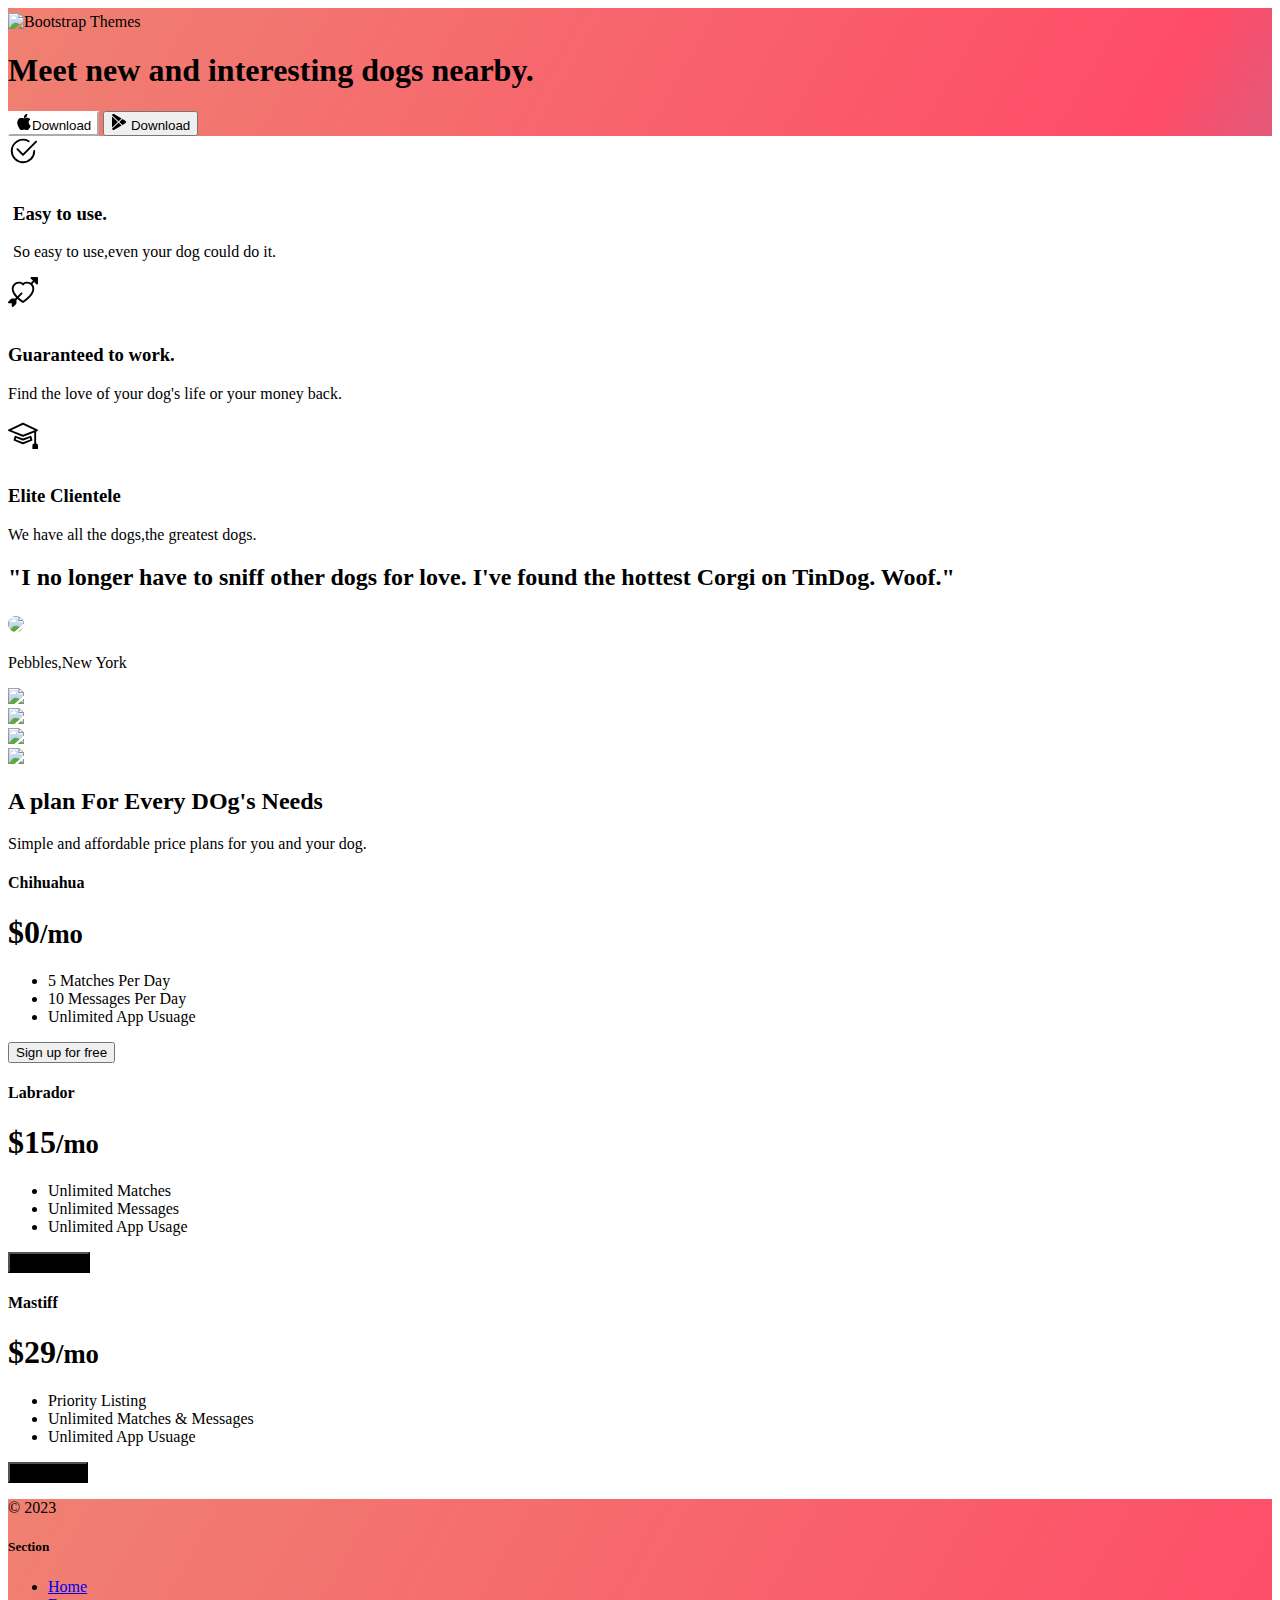
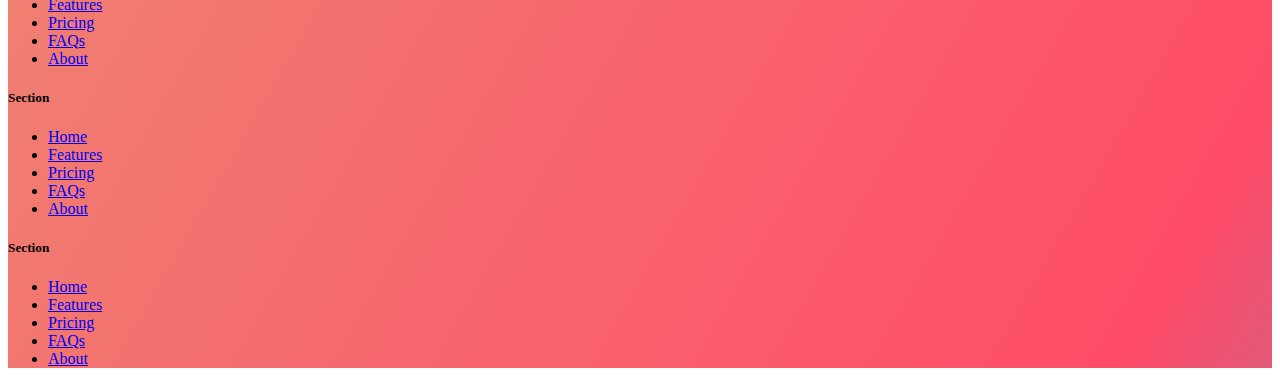
==== index.html @ e3c161c0 "Rename tindog.html to index.html" ====
<!DOCTYPE html>
<html lang="en">

<head>
  <meta charset="UTF-8">
  <meta name="viewport" content="width=device-width, initial-scale=1.0">
  <title>TinDog</title>

  <link href="https://cdn.jsdelivr.net/npm/bootstrap@5.3.2/dist/css/bootstrap.min.css" rel="stylesheet" integrity="sha384-T3c6CoIi6uLrA9TneNEoa7RxnatzjcDSCmG1MXxSR1GAsXEV/Dwwykc2MPK8M2HN" crossorigin="anonymous">

  <style>
    .gradient-background {
    background: linear-gradient(300deg, #00bfff, #ff4c68, #ef8172);
    background-size: 180% 180%;
    animation: gradient-animation 18s ease infinite;
}

  

#dog{
    margin-top: 5px;
    margin-bottom: 2px;
    height: 100px ;
    border-radius: 50%;
}
#hehe{
    margin: 5px;
}
#new{
    padding-top: 5px;
    padding-bottom: 0px;
}
  
@keyframes gradient-animation {
    0% {
      background-position: 0% 50%;
    }
    50% {
      background-position: 100% 50%;
    }
    100% {
      background-position: 0% 50%;
    }
    
}

.icon-square {
    width: 3rem;
    height: 3rem;
    border-radius: 0.75rem;
}
#hello{
    background-color: white;
    color:black;
    border-color: white;
}
  
.profile-img {
    border-radius: 50%;
    height: 100px;
}
  </style>
</head>

<body>

  <section id="title" class="gradient-background">
    <div class="container col-xxl-8 px-4 pt-5">
      <div class="row flex-lg-row-reverse align-items-center g-5 pt-5">
        <div class="col-10 col-sm-8 col-lg-6">
          <img src="iphone.png" class="d-block mx-lg-auto img-fluid" id="new" alt="Bootstrap Themes" height="200">
        </div>
        <div class="col-lg-6">
          <h1 class="display-5 fw-bold text-body-emphasis lh-1 mb-3">Meet new and interesting dogs nearby.</h1>
         
          <div class="d-grid gap-2 d-md-flex justify-content-md-start">
            <button type="button" class="btn btn-light btn-lg px-4 me-md-2" id="hello"><svg xmlns="http://www.w3.org/2000/svg" width="16" height="16" fill="currentColor"
              class="bi bi-apple mb-1" viewBox="0 0 16 16">
<path
                d="M11.182.008C11.148-.03 9.923.023 8.857 1.18c-1.066 1.156-.902 2.482-.878 2.516.024.034 1.52.087 2.475-1.258.955-1.345.762-2.391.728-2.43Zm3.314 11.733c-.048-.096-2.325-1.234-2.113-3.422.212-2.189 1.675-2.789 1.698-2.854.023-.065-.597-.79-1.254-1.157a3.692 3.692 0 0 0-1.563-.434c-.108-.003-.483-.095-1.254.116-.508.139-1.653.589-1.968.607-.316.018-1.256-.522-2.267-.665-.647-.125-1.333.131-1.824.328-.49.196-1.422.754-2.074 2.237-.652 1.482-.311 3.83-.067 4.56.244.729.625 1.924 1.273 2.796.576.984 1.34 1.667 1.659 1.899.319.232 1.219.386 1.843.067.502-.308 1.408-.485 1.766-.472.357.013 1.061.154 1.782.539.571.197 1.111.115 1.652-.105.541-.221 1.324-1.059 2.238-2.758.347-.79.505-1.217.473-1.282Z" />
<path
                d="M11.182.008C11.148-.03 9.923.023 8.857 1.18c-1.066 1.156-.902 2.482-.878 2.516.024.034 1.52.087 2.475-1.258.955-1.345.762-2.391.728-2.43Zm3.314 11.733c-.048-.096-2.325-1.234-2.113-3.422.212-2.189 1.675-2.789 1.698-2.854.023-.065-.597-.79-1.254-1.157a3.692 3.692 0 0 0-1.563-.434c-.108-.003-.483-.095-1.254.116-.508.139-1.653.589-1.968.607-.316.018-1.256-.522-2.267-.665-.647-.125-1.333.131-1.824.328-.49.196-1.422.754-2.074 2.237-.652 1.482-.311 3.83-.067 4.56.244.729.625 1.924 1.273 2.796.576.984 1.34 1.667 1.659 1.899.319.232 1.219.386 1.843.067.502-.308 1.408-.485 1.766-.472.357.013 1.061.154 1.782.539.571.197 1.111.115 1.652-.105.541-.221 1.324-1.059 2.238-2.758.347-.79.505-1.217.473-1.282Z" />
</svg>Download</button>
            <button type="button" class="btn btn-outline-light btn-lg px-4"><svg xmlns="http://www.w3.org/2000/svg" width="16" height="16" fill="currentColor"
              class="bi bi-google-play mb-1" viewBox="0 0 16 16">
<path
                d="M14.222 9.374c1.037-.61 1.037-2.137 0-2.748L11.528 5.04 8.32 8l3.207 2.96 2.694-1.586Zm-3.595 2.116L7.583 8.68 1.03 14.73c.201 1.029 1.36 1.61 2.303 1.055l7.294-4.295ZM1 13.396V2.603L6.846 8 1 13.396ZM1.03 1.27l6.553 6.05 3.044-2.81L3.333.215C2.39-.341 1.231.24 1.03 1.27Z" />
</svg>
Download</button>
          </div>
        </div>
      </div>
    </div>

  </section>
  <!-- Features -->
  <section id="features">
    <div class="container px-4 py-5" id="hanging-icons">
     
      <div class="row g-4 py-5 row-cols-1 row-cols-lg-3">
        <div class="col d-flex align-items-start">
          <div class="icon-square text-body-emphasis bg-body-secondary d-inline-flex align-items-center justify-content-center fs-4 flex-shrink-0 me-3">
            <svg xmlns="http://www.w3.org/2000/svg" height="30" fill="currentColor" class="bi bi-check2-circle"
              viewBox="0 0 16 16">
<path
                d="M2.5 8a5.5 5.5 0 0 1 8.25-4.764.5.5 0 0 0 .5-.866A6.5 6.5 0 1 0 14.5 8a.5.5 0 0 0-1 0 5.5 5.5 0 1 1-11 0z" />
<path
                d="M15.354 3.354a.5.5 0 0 0-.708-.708L8 9.293 5.354 6.646a.5.5 0 1 0-.708.708l3 3a.5.5 0 0 0 .708 0l7-7z" />
</svg>
          </div>
          <div id="hehe">
            <h3 class="fs-2 text-body-emphasis">Easy to use.</h3>
            <p>So easy to use,even your dog could do it.</p>
            
          </div>
        </div>
        <div class="col d-flex align-items-start">
          <div class="icon-square text-body-emphasis bg-body-secondary d-inline-flex align-items-center justify-content-center fs-4 flex-shrink-0 me-3">
            <svg xmlns="http://www.w3.org/2000/svg" height="30" fill="currentColor" class="bi bi-arrow-through-heart"
              viewBox="0 0 16 16">
<path fill-rule="evenodd"
                d="M2.854 15.854A.5.5 0 0 1 2 15.5V14H.5a.5.5 0 0 1-.354-.854l1.5-1.5A.5.5 0 0 1 2 11.5h1.793l.53-.53c-.771-.802-1.328-1.58-1.704-2.32-.798-1.575-.775-2.996-.213-4.092C3.426 2.565 6.18 1.809 8 3.233c1.25-.98 2.944-.928 4.212-.152L13.292 2 12.147.854A.5.5 0 0 1 12.5 0h3a.5.5 0 0 1 .5.5v3a.5.5 0 0 1-.854.354L14 2.707l-1.006 1.006c.236.248.44.531.6.845.562 1.096.585 2.517-.213 4.092-.793 1.563-2.395 3.288-5.105 5.08L8 13.912l-.276-.182a21.86 21.86 0 0 1-2.685-2.062l-.539.54V14a.5.5 0 0 1-.146.354l-1.5 1.5Zm2.893-4.894A20.419 20.419 0 0 0 8 12.71c2.456-1.666 3.827-3.207 4.489-4.512.679-1.34.607-2.42.215-3.185-.817-1.595-3.087-2.054-4.346-.761L8 4.62l-.358-.368c-1.259-1.293-3.53-.834-4.346.761-.392.766-.464 1.845.215 3.185.323.636.815 1.33 1.519 2.065l1.866-1.867a.5.5 0 1 1 .708.708L5.747 10.96Z" />
</svg>

          </div>
          <div>
            <h3 class="fs-2 text-body-emphasis">Guaranteed to work.</h3>
            <p>Find the love of your dog's life or  your money back.</p>
            
          </div>
        </div>
        <div class="col d-flex align-items-start">
          <div class="icon-square text-body-emphasis bg-body-secondary d-inline-flex align-items-center justify-content-center fs-4 flex-shrink-0 me-3">
            <svg xmlns="http://www.w3.org/2000/svg" height="30" fill="currentColor" class="bi bi-mortarboard" viewBox="0 0 16 16">
              <path d="M8.211 2.047a.5.5 0 0 0-.422 0l-7.5 3.5a.5.5 0 0 0 .025.917l7.5 3a.5.5 0 0 0 .372 0L14 7.14V13a1 1 0 0 0-1 1v2h3v-2a1 1 0 0 0-1-1V6.739l.686-.275a.5.5 0 0 0 .025-.917l-7.5-3.5ZM8 8.46 1.758 5.965 8 3.052l6.242 2.913L8 8.46Z"/>
              <path d="M4.176 9.032a.5.5 0 0 0-.656.327l-.5 1.7a.5.5 0 0 0 .294.605l4.5 1.8a.5.5 0 0 0 .372 0l4.5-1.8a.5.5 0 0 0 .294-.605l-.5-1.7a.5.5 0 0 0-.656-.327L8 10.466 4.176 9.032Zm-.068 1.873.22-.748 3.496 1.311a.5.5 0 0 0 .352 0l3.496-1.311.22.748L8 12.46l-3.892-1.556Z"/>
              </svg>
              
          </div>
          <div>
            <h3 class="fs-2 text-body-emphasis">Elite Clientele</h3>
            <p>We have all the dogs,the greatest dogs.</p>
            
          </div>
        </div>
      </div>
    </div>
    
  </section>
  <!-- Testimonial -->
  <section id="testimonial">
    <div class="my-5">
      <div class="p-5 text-center bg-body-tertiary">
        <div class="container py-5">

          <h2 class="text-body-emphasis">"I no longer have to sniff other dogs for love. I've found the hottest Corgi on TinDog. Woof."</h2>
          <img class="profile-img mt-5" src="dog-img.jpg"  id="dog">
          <p class="col-lg-8 mx-auto lead mt-2">
            Pebbles,New York</p>
        </div>
        <div class="container">
          <div class="row">
            <div class="col-lg-3 col-sm-12">
              <img src="mashable.png" height="30px">
            </div>
            <div class="col-lg-3 col-sm-12">
              <img src="techcrunch.png"  height="30px" >
            </div>
            <div class="col-lg-3 col-sm-12">
              <img src="bizinsider.png"  height="30px">
            </div>
            <div class="col-lg-3 col-sm-12">
              <img src="tnw.png"  height="30px">
            </div>

          </div>
        
        </div>
      </div>
    </div>

  </section>
  <!-- Pricing -->
  <section id="pricing">
    <div class="container py-3">
      <header>
        <div class="pricing-header p-3 pb-md-4 mx-auto text-center">
          <h2 class="display-4 fw-normal text-body-emphasis">A plan For Every DOg's Needs</h2>
          <p class="fs-5 text-body-secondary"> Simple and affordable price plans for you and your dog.</p>
        </div>
      </header>
    
      <main>
        <div class="row row-cols-1 row-cols-md-3 mb-3 text-center">
          <div class="col">
            <div class="card mb-4 rounded-3 shadow-sm">
              <div class="card-header py-3">
                <h4 class="my-0 fw-normal">Chihuahua</h4>
              </div>
              <div class="card-body">
                <h1 class="card-title pricing-card-title">$0<small class="text-body-secondary fw-light">/mo</small></h1>
                <ul class="list-unstyled mt-3 mb-4">
                  <li>5 Matches Per Day</li>
                  <li>10 Messages Per Day</li>
                  <li>Unlimited App Usuage</li>
                 
                </ul>
                <button type="button" class="w-100 btn btn-lg btn-outline-dark">Sign up for free</button>
              </div>
            </div>
          </div>
          <div class="col">
            <div class="card mb-4 rounded-3 shadow-sm">
              <div class="card-header py-3">
                <h4 class="my-0 fw-normal">Labrador</h4>
              </div>
              <div class="card-body">
                <h1 class="card-title pricing-card-title">$15<small class="text-body-secondary fw-light">/mo</small></h1>
                <ul class="list-unstyled mt-3 mb-4">
                  <li>Unlimited Matches</li>
                  <li>Unlimited Messages</li>
                  <li>Unlimited App Usage</li>
                  
                </ul>
                <button type="button" class="w-100 btn btn-lg btn-dark" style="background-color: black;">Get started</button>
              </div>
            </div>
          </div>
          <div class="col">
            <div class="card mb-4 rounded-3 shadow-sm border-dark">
              <div  class="card-header py-3 text-bg-dark border-dark" >
                <h4 class="my-0 fw-normal" >Mastiff</h4>
              </div>
              <div class="card-body">
                <h1 class="card-title pricing-card-title">$29<small class="text-body-secondary fw-light">/mo</small></h1>
                <ul class="list-unstyled mt-3 mb-4">
                  <li>Priority Listing</li>
                  <li>Unlimited  Matches & Messages</li>
                  <li>Unlimited App Usuage</li>
                  
                </ul>
                <button type="button" class="w-100 btn btn-lg btn-primary" style="background-color: black;">Contact us</button>
              </div>
            </div>
          </div>
        </div>
      </main>
    </section>
    
        
    
     
    
     
        <section id="contact" class="gradient-background">
          <div class="container">
            <footer class="row row-cols-1 row-cols-sm-2 row-cols-md-5 py-5 mt-5 border-top">
              <div class="col mb-3">
                <p class="text-body-secondary">© 2023</p>
              </div>
        
              <div class="col mb-3">
                <h5>Section</h5>
                <ul class="nav flex-column">
                  <li class="nav-item mb-2"><a href="#" class="nav-link p-0 text-body-secondary">Home</a></li>
                  <li class="nav-item mb-2"><a href="#" class="nav-link p-0 text-body-secondary">Features</a></li>
                  <li class="nav-item mb-2"><a href="#" class="nav-link p-0 text-body-secondary">Pricing</a></li>
                  <li class="nav-item mb-2"><a href="#" class="nav-link p-0 text-body-secondary">FAQs</a></li>
                  <li class="nav-item mb-2"><a href="#" class="nav-link p-0 text-body-secondary">About</a></li>
                </ul>
              </div>
        
              <div class="col mb-3">
                <h5>Section</h5>
                <ul class="nav flex-column">
                  <li class="nav-item mb-2"><a href="#" class="nav-link p-0 text-body-secondary">Home</a></li>
                  <li class="nav-item mb-2"><a href="#" class="nav-link p-0 text-body-secondary">Features</a></li>
                  <li class="nav-item mb-2"><a href="#" class="nav-link p-0 text-body-secondary">Pricing</a></li>
                  <li class="nav-item mb-2"><a href="#" class="nav-link p-0 text-body-secondary">FAQs</a></li>
                  <li class="nav-item mb-2"><a href="#" class="nav-link p-0 text-body-secondary">About</a></li>
                </ul>
              </div>
        
              <div class="col mb-3">
                <h5>Section</h5>
                <ul class="nav flex-column">
                  <li class="nav-item mb-2"><a href="#" class="nav-link p-0 text-body-secondary">Home</a></li>
                  <li class="nav-item mb-2"><a href="#" class="nav-link p-0 text-body-secondary">Features</a></li>
                  <li class="nav-item mb-2"><a href="#" class="nav-link p-0 text-body-secondary">Pricing</a></li>
                  <li class="nav-item mb-2"><a href="#" class="nav-link p-0 text-body-secondary">FAQs</a></li>
                  <li class="nav-item mb-2"><a href="#" class="nav-link p-0 text-body-secondary">About</a></li>
                </ul>
              </div>
            </footer>
          </div>
        </section>
        
         
        
  




</body>

</html>
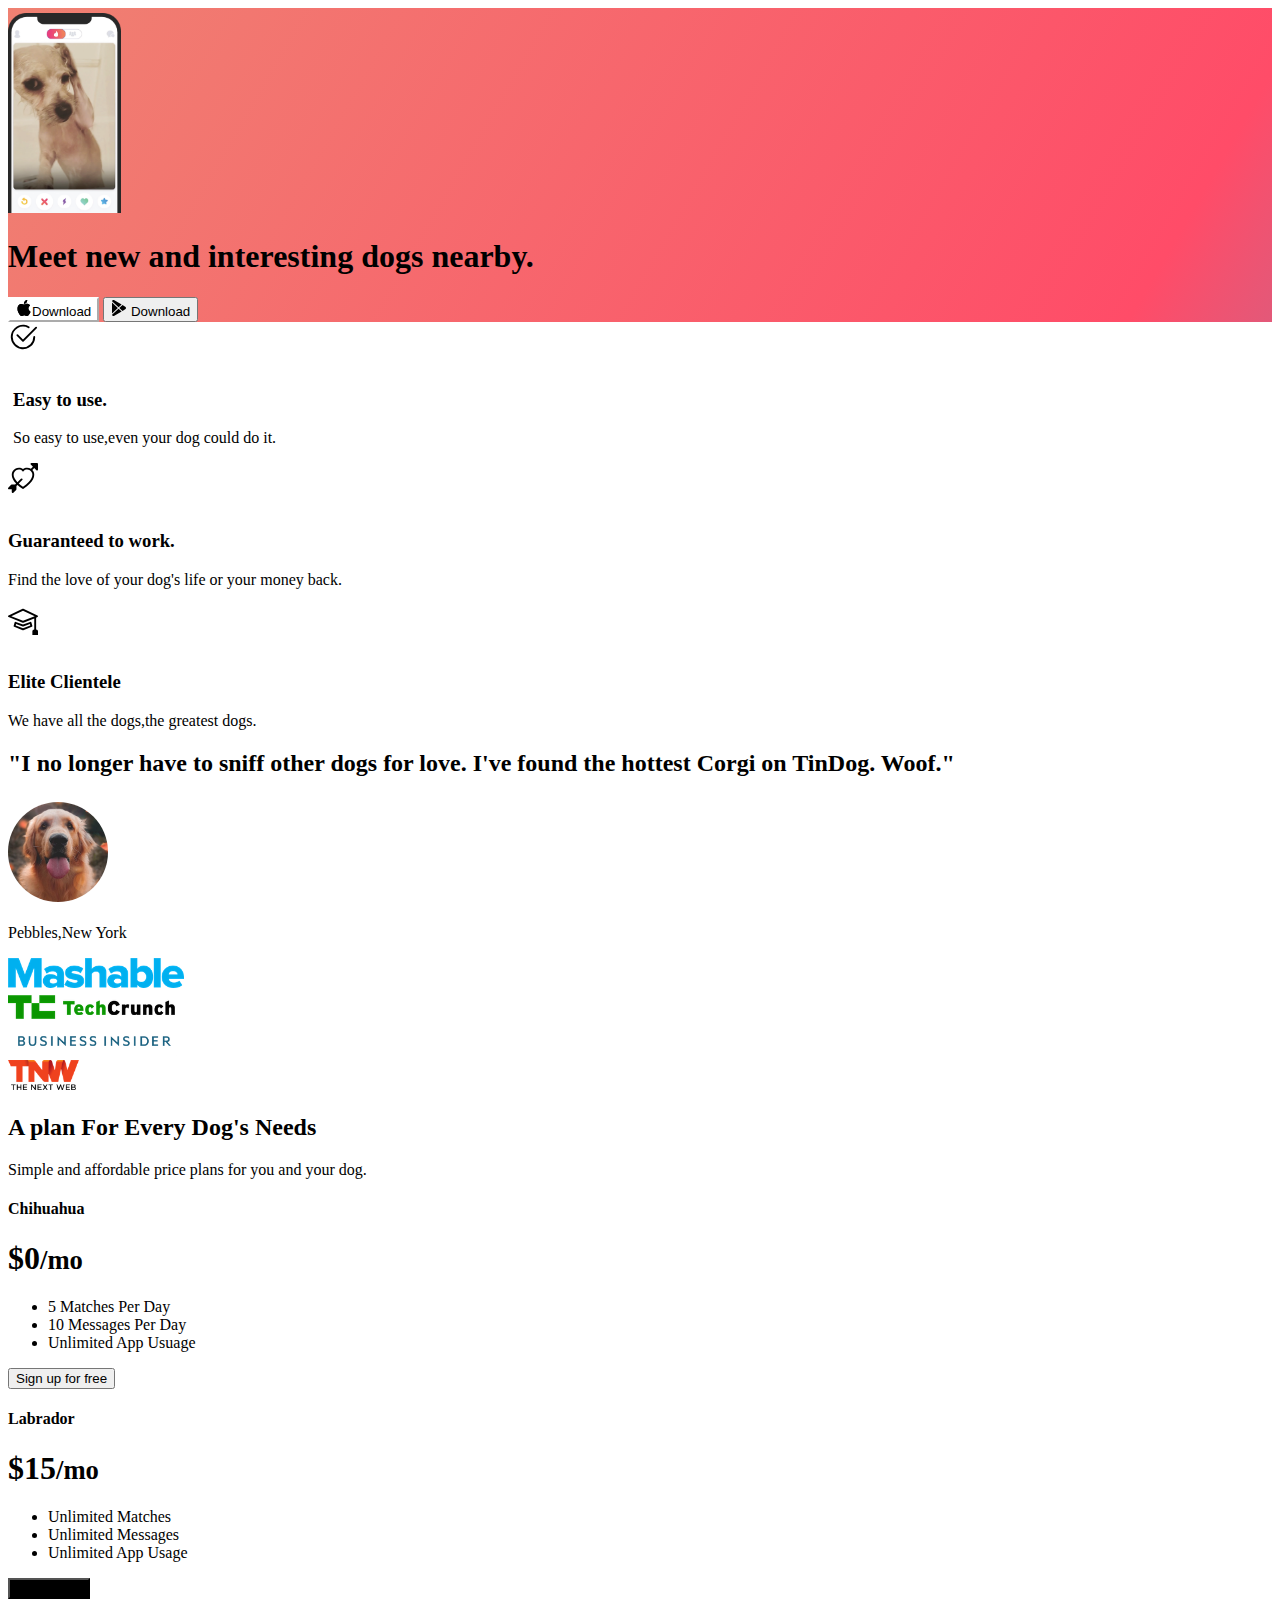
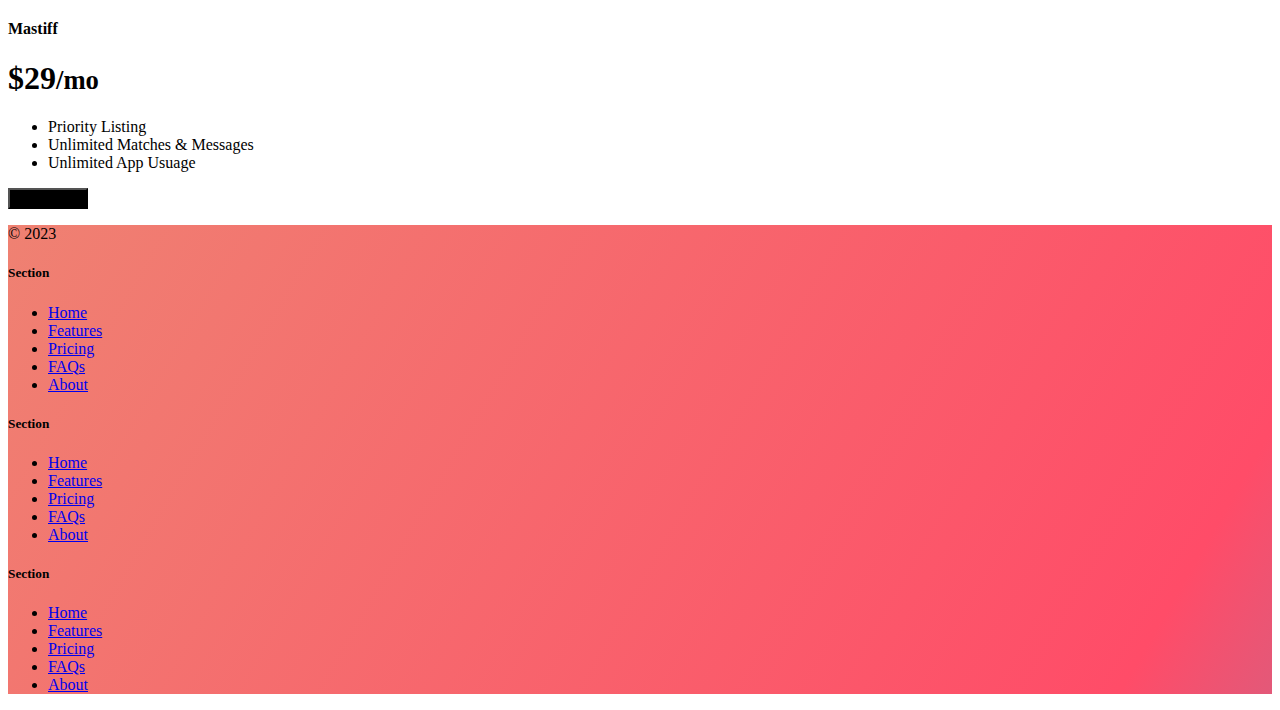
==== commit bd7e808a: "index.html" ====
--- a/index.html
+++ b/index.html
@@ -185,7 +185,7 @@
     <div class="container py-3">
       <header>
         <div class="pricing-header p-3 pb-md-4 mx-auto text-center">
-          <h2 class="display-4 fw-normal text-body-emphasis">A plan For Every DOg's Needs</h2>
+          <h2 class="display-4 fw-normal text-body-emphasis">A plan For Every Dog's Needs</h2>
           <p class="fs-5 text-body-secondary"> Simple and affordable price plans for you and your dog.</p>
         </div>
       </header>
